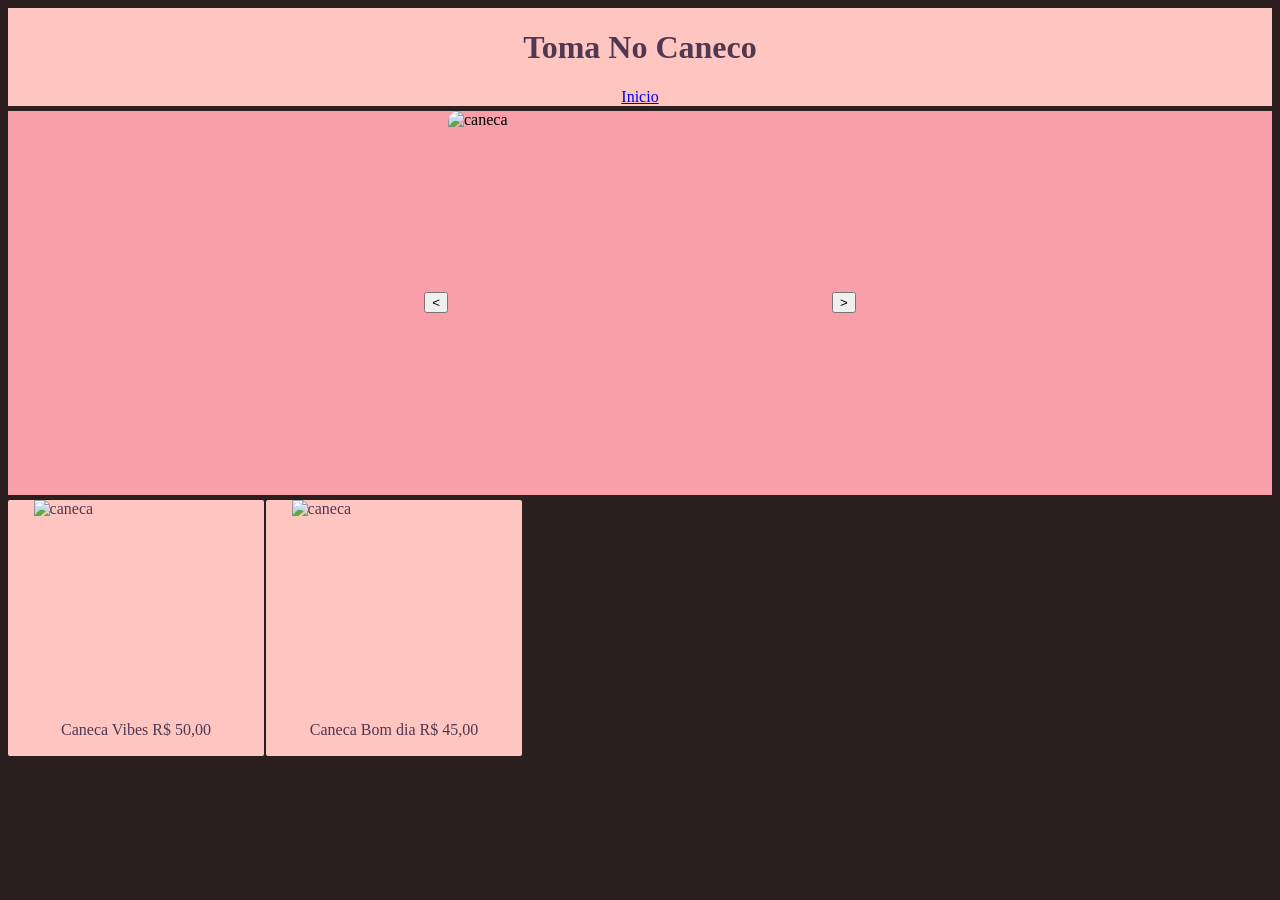
==== vitrine/index.html @ dd3860fb "Add files via upload" ====
<!DOCTYPE html>
<html lang="pt-br">

<head>
    <meta charset = "UTF-8">
    <meta name="viewport" content = "width=device-widith, initial-scale=1.0">
    <link rel="stylesheet" href="style.css">
    <title>Vitrine</title>
</head>

<body>
    <div class="header">
        <h1>Toma No Caneco</h1>

         <div class="menu_principal">
        <a href="http://" target="_blank" rel="noopener noreferrer">Inicio</a>

    </div>

    </div>

   

    <div class="contaner_slider">

        <button id="prev_button"> < </button>

        <div class="contaner_img">
            <img src="/Img/Amor.png" alt="caneca" class="slider_caneca">
            <img src="/Img/Anime 1.png" alt="caneca" class="slider_caneca">
            <img src="/Img/Anime 2.png" alt="caneca" class="slider_caneca">
            <img src="/Img/Bom dia.png" alt="caneca" class="slider_caneca">
            <img src="/Img/Especial.png" alt="caneca" class="slider_caneca">
            <img src="/Img/Gato Café.png" alt="caneca" class="slider_caneca">
            <img src="/Img/Professor.png" alt="caneca" class="slider_caneca">
            <img src="/Img/Cupcake.png" alt="caneca" class="slider_caneca">
        </div>

        <button onclick="changeImg()"> > </button>

    </div>

    <div class="vitrine">

        <div class="card_vitrine">
            <img src="/Img/Vibes.png" alt="caneca">
            <p>Caneca Vibes R$ 50,00</p>
        </div>

        <div class="card_vitrine">
            <img src="/Img/Bom dia 2.png" alt="caneca">
            <p>Caneca Bom dia R$ 45,00</p>
        </div>

    </div>

</body>

<script src="script.js"></script>

</html>
---- vitrine/style.css ----
body{
    background-color: #2a1e1e;
}

.header{
    position: sticky;
    top: 0;
    z-index: 1000;
    display: flex;
    flex-direction: column;
    justify-content: center;
    align-items: center;
    background-color: #ffc5c1;
    color: #503850;
}

.contaner_slider{
    margin: 5px 0px;
    display: flex;
    width: 100%;
    justify-content: center;
    align-items: center;
    min-height: 30vh;
    background-color: #f99fa9;
}

.contaner_img{
    position: relative;
    display: flex;
    align-items: center;
    justify-content: center;
    width: 384px;
    height: 384px;
}

.slider_caneca{
    position: absolute;
    width: 100%;
    height: 100%;
    border-radius: 10px;
    opacity: 0;
}

.vitrine{
    margin: 5px 0px;
    display: flex;
    gap: 2px;
}
.card_vitrine{
    display: flex;
    flex-direction: column;
    align-items: center;
    width: 256px;
    height: 256px;
    color: #503850;
    background-color: #ffc5c1;
    border-radius: 2px;
}

.card_vitrine img{
    width: 80%;
    height: 80%;
}
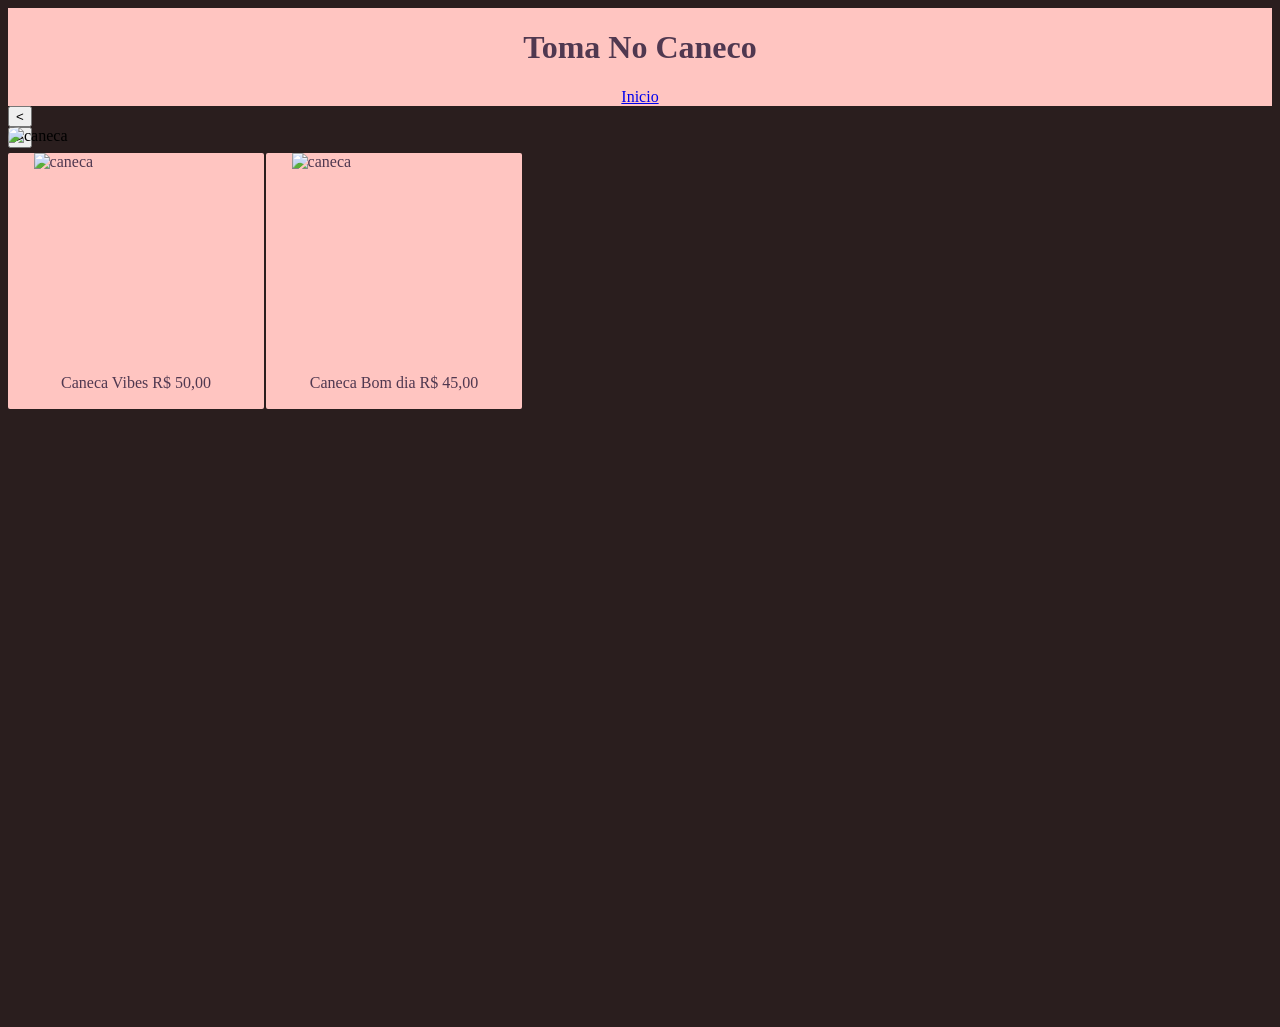
==== commit ce9731b2: "Update index.html Atualização semântica HTML" ====
--- a/vitrine/index.html
+++ b/vitrine/index.html
@@ -3,59 +3,58 @@
 
 <head>
     <meta charset = "UTF-8">
-    <meta name="viewport" content = "width=device-widith, initial-scale=1.0">
+    <meta name="viewport" content = "width=device-width, initial-scale=1.0">
     <link rel="stylesheet" href="style.css">
     <title>Vitrine</title>
 </head>
 
 <body>
-    <div class="header">
+    <header class="header">
         <h1>Toma No Caneco</h1>
 
-         <div class="menu_principal">
-        <a href="http://" target="_blank" rel="noopener noreferrer">Inicio</a>
+        <nav class="menu_principal">
+            <a href="http://" target="_blank" rel="noopener noreferrer">Inicio</a>
+        </nav>
 
-    </div>
+    </header>
 
-    </div>
 
-   
+    <main>
+        
+        <section class="container_slider">
+            <button id="prev_button"> < </button>
 
-    <div class="contaner_slider">
+            <div class="container_img">
+                <img src="/Img/Amor.png" alt="caneca" class="slider_caneca">
+                <img src="/Img/Anime 1.png" alt="caneca" class="slider_caneca">
+                <img src="/Img/Anime 2.png" alt="caneca" class="slider_caneca">
+                <img src="/Img/Bom dia.png" alt="caneca" class="slider_caneca">
+                <img src="/Img/Especial.png" alt="caneca" class="slider_caneca">
+                <img src="/Img/Gato Café.png" alt="caneca" class="slider_caneca">
+                <img src="/Img/Professor.png" alt="caneca" class="slider_caneca">
+                <img src="/Img/Cupcake.png" alt="caneca" class="slider_caneca">
+            </div>
 
-        <button id="prev_button"> < </button>
+            <button id="next_button"> > </button>
+        </section>
 
-        <div class="contaner_img">
-            <img src="/Img/Amor.png" alt="caneca" class="slider_caneca">
-            <img src="/Img/Anime 1.png" alt="caneca" class="slider_caneca">
-            <img src="/Img/Anime 2.png" alt="caneca" class="slider_caneca">
-            <img src="/Img/Bom dia.png" alt="caneca" class="slider_caneca">
-            <img src="/Img/Especial.png" alt="caneca" class="slider_caneca">
-            <img src="/Img/Gato Café.png" alt="caneca" class="slider_caneca">
-            <img src="/Img/Professor.png" alt="caneca" class="slider_caneca">
-            <img src="/Img/Cupcake.png" alt="caneca" class="slider_caneca">
-        </div>
+        <section class="vitrine">
 
-        <button onclick="changeImg()"> > </button>
+            <div class="card_vitrine">
+                <img src="/Img/Vibes.png" alt="caneca">
+                <p>Caneca Vibes R$ 50,00</p>
+            </div>
 
-    </div>
+            <div class="card_vitrine">
+                <img src="/Img/Bom dia 2.png" alt="caneca">
+                <p>Caneca Bom dia R$ 45,00</p>
+            </div>
 
-    <div class="vitrine">
-
-        <div class="card_vitrine">
-            <img src="/Img/Vibes.png" alt="caneca">
-            <p>Caneca Vibes R$ 50,00</p>
-        </div>
-
-        <div class="card_vitrine">
-            <img src="/Img/Bom dia 2.png" alt="caneca">
-            <p>Caneca Bom dia R$ 45,00</p>
-        </div>
-
-    </div>
-
+        </section>
+    </main>
+    <script src="script.js"></script>
 </body>
 
-<script src="script.js"></script>
 
-</html>+
+</html>
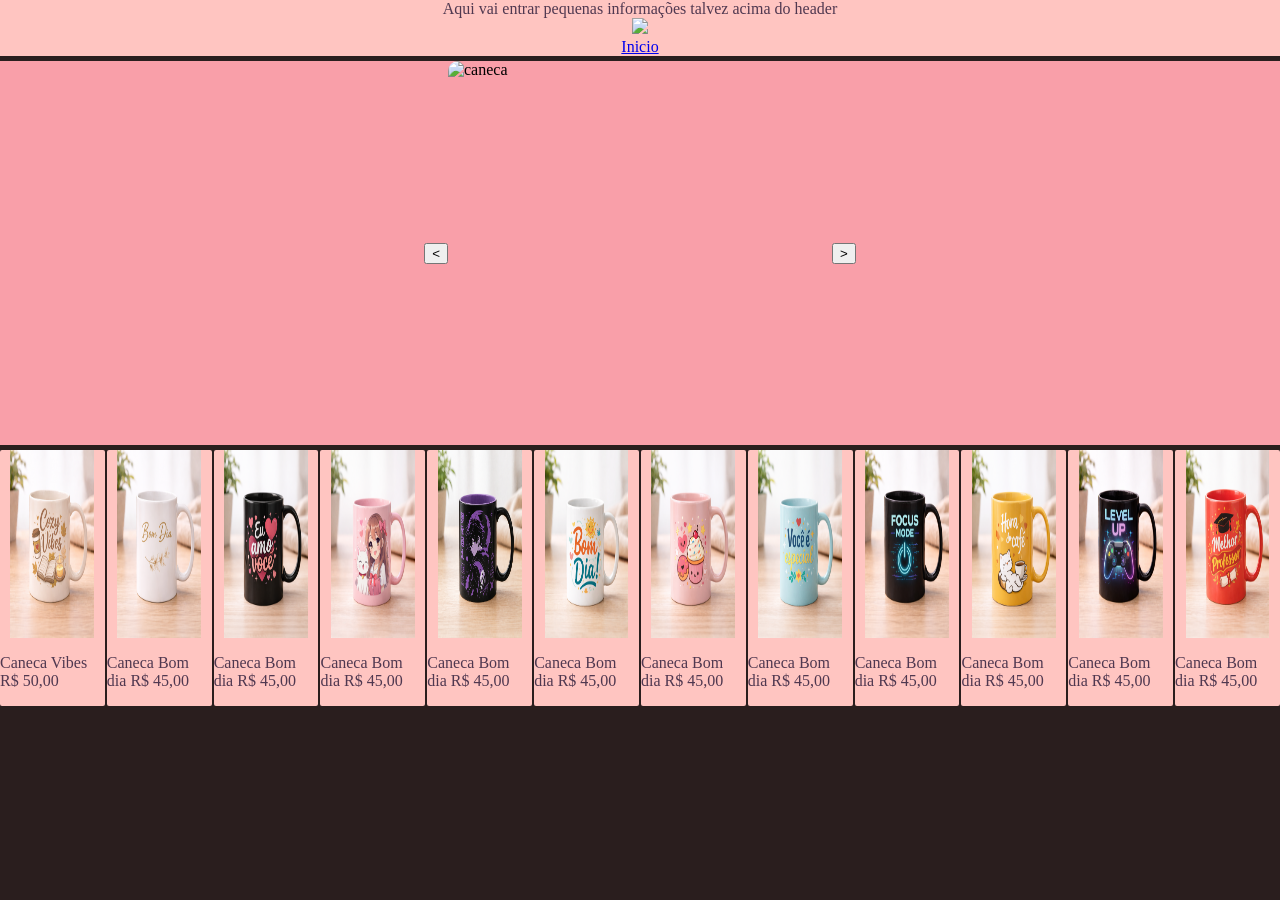
==== commit 946074a8: "Update index.html" ====
--- a/vitrine/index.html
+++ b/vitrine/index.html
@@ -4,18 +4,25 @@
 <head>
     <meta charset = "UTF-8">
     <meta name="viewport" content = "width=device-width, initial-scale=1.0">
+    <link rel="preconnect" href="https://fonts.googleapis.com">
+    <link rel="preconnect" href="https://fonts.gstatic.com" crossorigin>
+    <link href="https://fonts.googleapis.com/css2?family=Borel&display=swap" rel="stylesheet">
+    <link href="https://fonts.googleapis.com/css2?family=Aubrey&display=swap" rel="stylesheet">
     <link rel="stylesheet" href="style.css">
     <title>Vitrine</title>
 </head>
 
 <body>
+    
     <header class="header">
-        <h1>Toma No Caneco</h1>
-
-        <nav class="menu_principal">
+        <div>Aqui vai entrar pequenas informações talvez acima do header</div>
+        <div>
+        <img src="Img/logo.svg">
+        </div>
+        
+         <nav>
             <a href="http://" target="_blank" rel="noopener noreferrer">Inicio</a>
         </nav>
-
     </header>
 
 
@@ -39,19 +46,69 @@
         </section>
 
         <section class="vitrine">
-
             <div class="card_vitrine">
-                <img src="/Img/Vibes.png" alt="caneca">
+                <img src="Img/Vibes.png" alt="caneca">
                 <p>Caneca Vibes R$ 50,00</p>
             </div>
 
             <div class="card_vitrine">
-                <img src="/Img/Bom dia 2.png" alt="caneca">
+                <img src="Img/Bom dia 2.png" alt="caneca">
                 <p>Caneca Bom dia R$ 45,00</p>
-            </div>
+            </div>   
 
+            <div class="card_vitrine">
+                <img src="Img/Amor.png" alt="caneca">
+                <p>Caneca Bom dia R$ 45,00</p>
+            </div>   
+
+            <div class="card_vitrine">
+                <img src="Img/Anime 2.png" alt="caneca">
+                <p>Caneca Bom dia R$ 45,00</p>
+            </div>   
+
+            <div class="card_vitrine">
+                <img src="Img/Anime 1.png" alt="caneca">
+                <p>Caneca Bom dia R$ 45,00</p>
+            </div>   
+
+            <div class="card_vitrine">
+                <img src="Img/Bom dia.png" alt="caneca">
+                <p>Caneca Bom dia R$ 45,00</p>
+            </div>   
+
+            <div class="card_vitrine">
+                <img src="Img/Cupcake.png" alt="caneca">
+                <p>Caneca Bom dia R$ 45,00</p>
+            </div>   
+
+            <div class="card_vitrine">
+                <img src="Img/Especial.png" alt="caneca">
+                <p>Caneca Bom dia R$ 45,00</p>
+            </div>   
+
+            <div class="card_vitrine">
+                <img src="Img/Focus.png" alt="caneca">
+                <p>Caneca Bom dia R$ 45,00</p>
+            </div>   
+
+            <div class="card_vitrine">
+                <img src="Img/Gato Café.png" alt="caneca">
+                <p>Caneca Bom dia R$ 45,00</p>
+            </div> 
+
+            <div class="card_vitrine">
+                <img src="Img/Lv Up.png" alt="caneca">
+                <p>Caneca Bom dia R$ 45,00</p>
+            </div> 
+
+            <div class="card_vitrine">
+                <img src="Img/Professor.png" alt="caneca">
+                <p>Caneca Bom dia R$ 45,00</p>
+            </div> 
         </section>
+
     </main>
+
     <script src="script.js"></script>
 </body>
 
--- a/vitrine/style.css
+++ b/vitrine/style.css
@@ -1,4 +1,7 @@
 body{
+    margin: 0;
+    padding: 0;
+    box-sizing: border-box;
     background-color: #2a1e1e;
 }
 
@@ -14,7 +17,7 @@
     color: #503850;
 }
 
-.contaner_slider{
+.container_slider{
     margin: 5px 0px;
     display: flex;
     width: 100%;
@@ -24,7 +27,7 @@
     background-color: #f99fa9;
 }
 
-.contaner_img{
+.container_img{
     position: relative;
     display: flex;
     align-items: center;
@@ -60,4 +63,4 @@
 .card_vitrine img{
     width: 80%;
     height: 80%;
-}+}
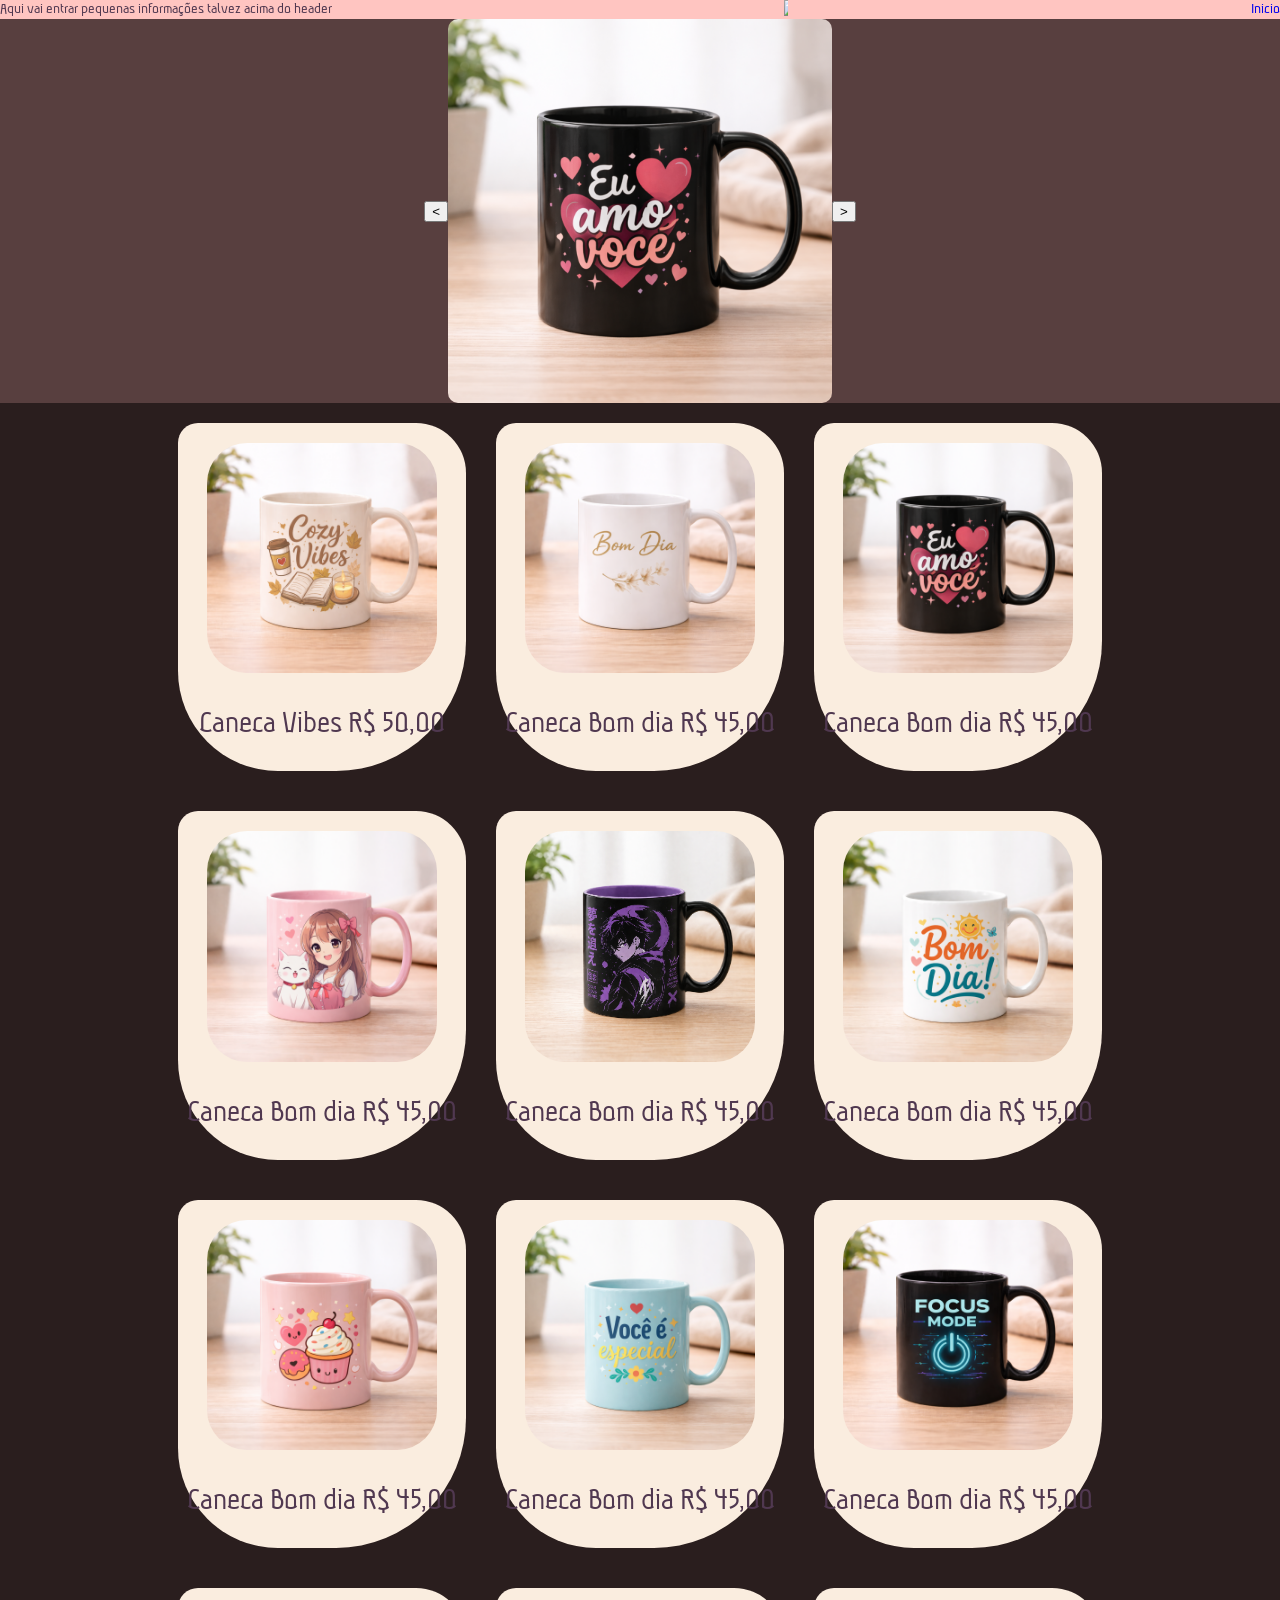
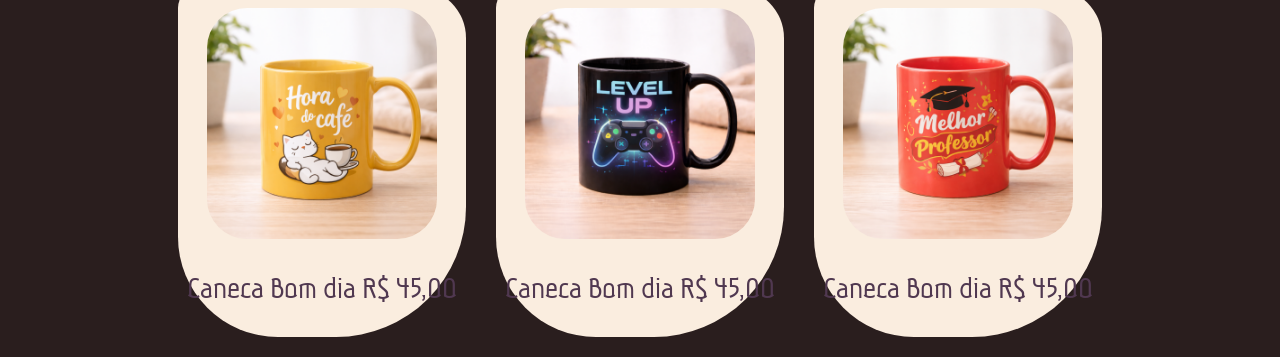
==== commit f4dfd521: "Update image source path for Amor.png" ====
--- a/vitrine/index.html
+++ b/vitrine/index.html
@@ -32,7 +32,7 @@
             <button id="prev_button"> < </button>
 
             <div class="container_img">
-                <img src="/Img/Amor.png" alt="caneca" class="slider_caneca">
+                <img src="/vitrine/Img/Amor.png" alt="caneca" class="slider_caneca">
                 <img src="/Img/Anime 1.png" alt="caneca" class="slider_caneca">
                 <img src="/Img/Anime 2.png" alt="caneca" class="slider_caneca">
                 <img src="/Img/Bom dia.png" alt="caneca" class="slider_caneca">
--- a/vitrine/style.css
+++ b/vitrine/style.css
@@ -3,6 +3,8 @@
     padding: 0;
     box-sizing: border-box;
     background-color: #2a1e1e;
+    font-family: "Aubrey", system-ui;
+
 }
 
 .header{
@@ -10,21 +12,33 @@
     top: 0;
     z-index: 1000;
     display: flex;
-    flex-direction: column;
-    justify-content: center;
-    align-items: center;
+    flex-direction: row;
+    justify-content: space-between;
+    align-items: flex-start;
     background-color: #ffc5c1;
     color: #503850;
 }
 
+.header img{
+    max-width: 30%;
+}
+
+.header p{
+    margin: 0px 0px 10px 0px ;    
+}
+
+.header a{
+    text-decoration: none;
+}
+    
+
 .container_slider{
-    margin: 5px 0px;
     display: flex;
     width: 100%;
     justify-content: center;
     align-items: center;
     min-height: 30vh;
-    background-color: #f99fa9;
+    background-color: #583f3f;
 }
 
 .container_img{
@@ -45,22 +59,59 @@
 }
 
 .vitrine{
-    margin: 5px 0px;
     display: flex;
-    gap: 2px;
+    justify-content: center;
+    align-items: center;
+    flex-wrap: wrap;
+    margin: 0 auto;
+    max-width: 60rem;
 }
 .card_vitrine{
     display: flex;
     flex-direction: column;
     align-items: center;
-    width: 256px;
-    height: 256px;
+    margin: 20px 15px;
+    padding: 20px 0px 0px 0px;
+    max-width: 30%;
+    font-size: 32px;
     color: #503850;
-    background-color: #ffc5c1;
-    border-radius: 2px;
+    background-color: #faeddf;
+    border-radius: 20px 50px 130px 100px;
 }
 
 .card_vitrine img{
     width: 80%;
     height: 80%;
+    border-radius: 40px;
 }
+
+
+/*Ignorar esses códigos, vou revisar depois*/
+
+/*
+.logo {
+    display: flex;
+    flex-direction: column;
+    justify-content: center;
+    align-items: center;
+    font-family: 'Montserrat', sans-serif;
+    font-size: 2.5rem;
+}
+
+.toma {
+    font-family: "Borel", cursive;
+    padding: 0px 0px 73px 0px;
+    margin: 0px;
+    font-size: 1.5rem;
+    font-weight: 300;
+    color: #888; /* mais apagado 
+}
+
+.caneco { 
+    font-family: "Borel", cursive;
+    position: absolute;     
+    margin: 0px;
+    font-weight: 700;
+    color: #503850; /* destaque 
+}
+*/
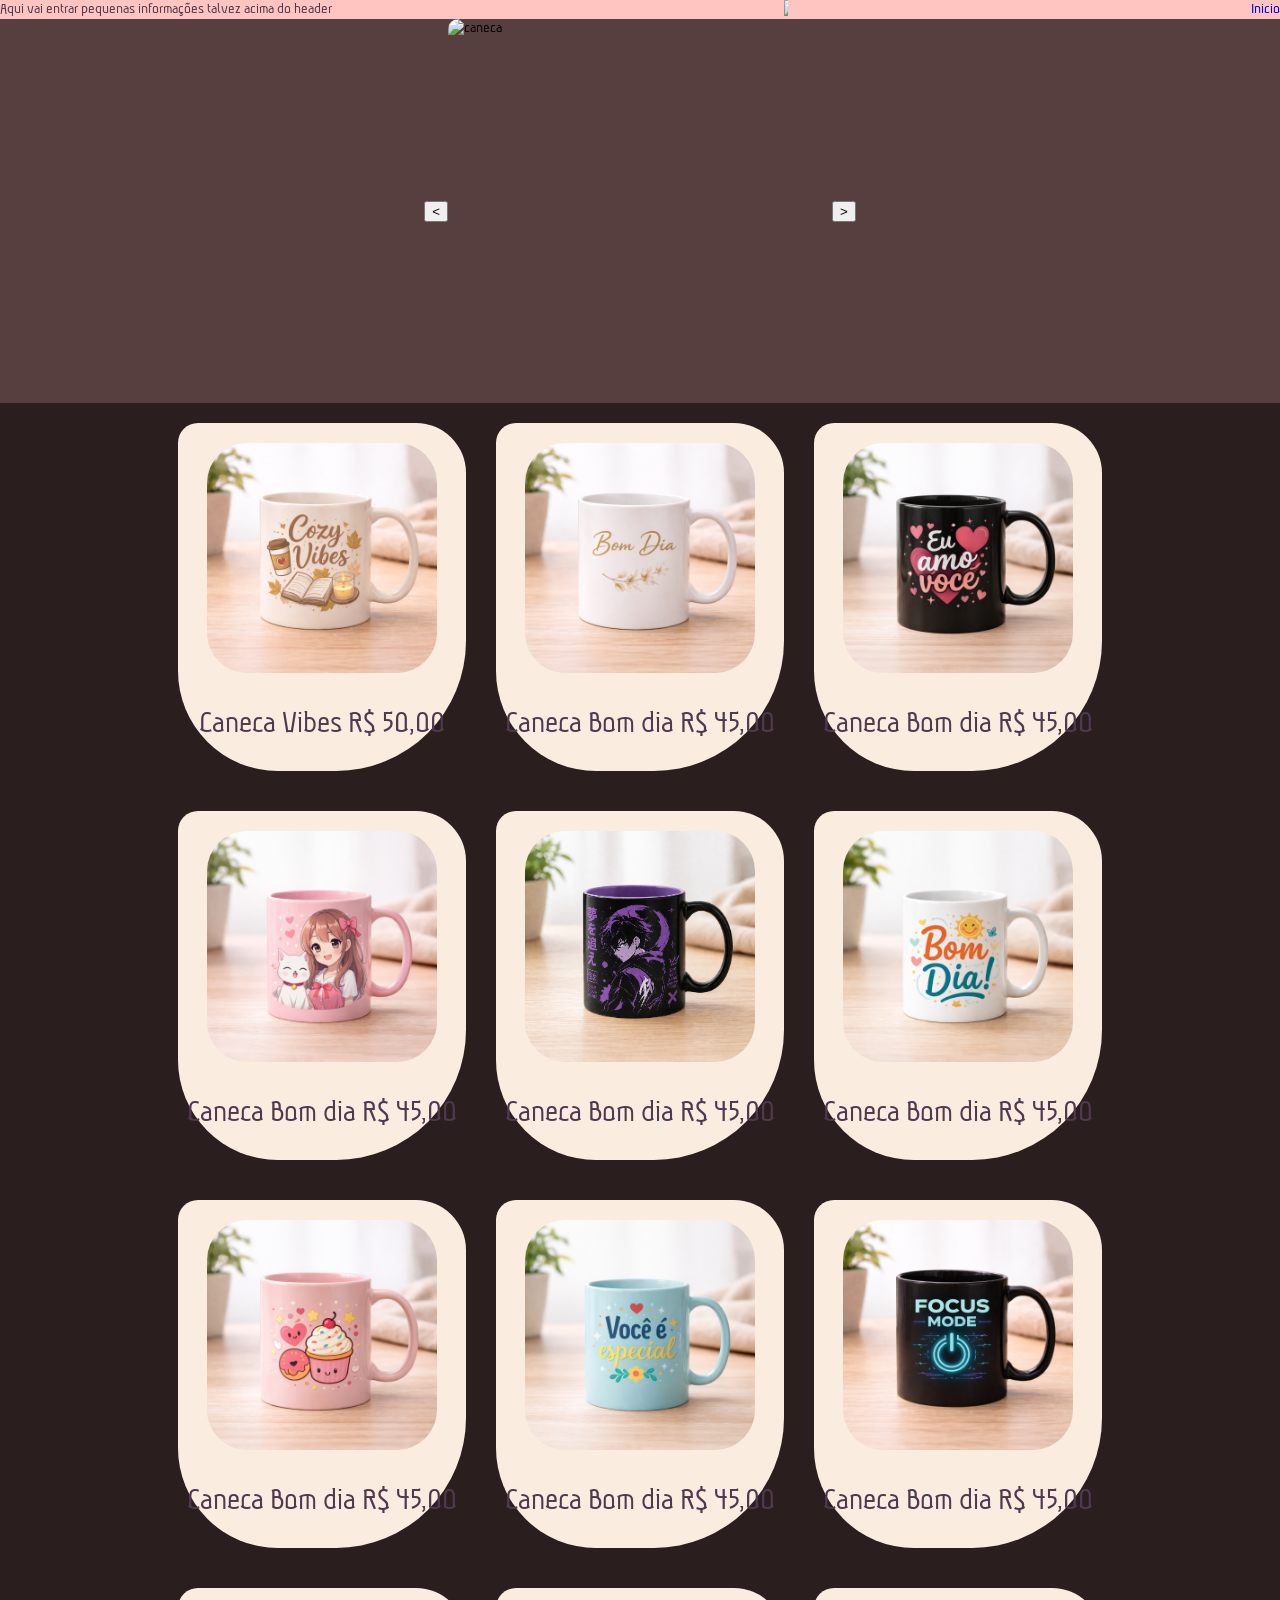
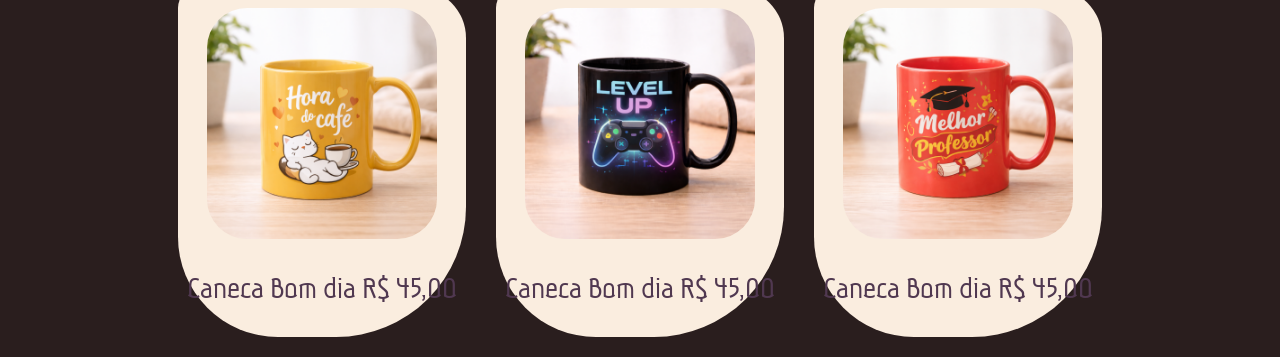
==== commit 47f98bdf: "Update index.html" ====
--- a/vitrine/index.html
+++ b/vitrine/index.html
@@ -32,7 +32,7 @@
             <button id="prev_button"> < </button>
 
             <div class="container_img">
-                <img src="/vitrine/Img/Amor.png" alt="caneca" class="slider_caneca">
+                <img src="/Img/Amor.png" alt="caneca" class="slider_caneca">
                 <img src="/Img/Anime 1.png" alt="caneca" class="slider_caneca">
                 <img src="/Img/Anime 2.png" alt="caneca" class="slider_caneca">
                 <img src="/Img/Bom dia.png" alt="caneca" class="slider_caneca">
